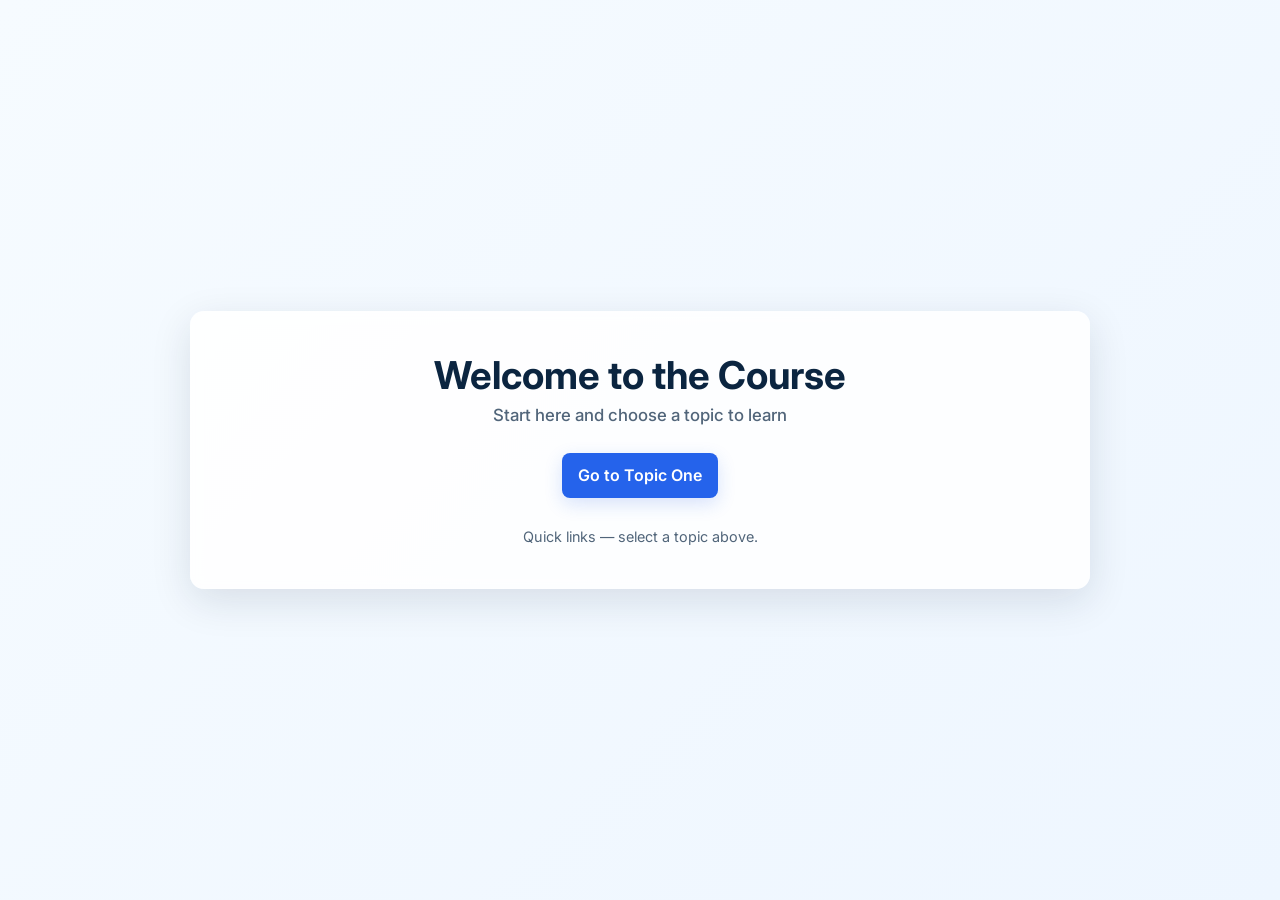
==== index.html @ 28895812 "added the general file structure and started writing topic one" ====
<!doctype html>
<html lang="en">
  <head>
    <meta charset="utf-8" />
    <meta name="viewport" content="width=device-width,initial-scale=1" />
    <title>Start Page</title>
    <link rel="stylesheet" href="styles.css" />
  </head>
  <body>
    <main class="page">
      <header class="hero">
        <h1 class="title">Welcome to the Course</h1>
        <h2 class="subtitle">Start here and choose a topic to learn</h2>
      </header>

      <section class="content" style="text-align:center;">
        <a class="btn" href="TopicOne.html">Go to Topic One</a>
      </section>

      <footer class="foot">Quick links — select a topic above.</footer>
    </main>
  </body>
</html>
---- styles.css ----
@import url('https://fonts.googleapis.com/css2?family=Inter:wght@300;400;600;700&display=swap');

:root{
  --bg-1:#f6fbff;
  --bg-2:#eef6ff;
  --card:#ffffff;
  --text:#0b2540;
  --muted:#51657a;
  --accent:#2563eb;
}

*{box-sizing:border-box}
html,body{height:100%}
body{
  margin:0;
  min-height:100vh;
  display:flex;
  align-items:center;
  justify-content:center;
  background: linear-gradient(135deg,var(--bg-1),var(--bg-2));
  font-family: 'Inter', system-ui, -apple-system, 'Segoe UI', Roboto, 'Helvetica Neue', Arial;
  color:var(--text);
}

.page{
  width:100%;
  max-width:900px;
  margin:32px;
  padding:44px;
  background:rgba(255,255,255,0.85);
  border-radius:14px;
  box-shadow:0 12px 40px rgba(13,30,54,0.12);
  text-align:center;
  backdrop-filter: blur(6px);
}

.title{
  margin:0;
  font-size:2.4rem;
  line-height:1.05;
  font-weight:700;
  color:var(--text);
}

.subtitle{
  margin:10px 0 0 0;
  font-size:1.05rem;
  font-weight:500;
  color:var(--muted);
}

.content{
  margin:28px auto 0 auto;
  max-width:720px;
  text-align:left;
  font-size:1rem;
  line-height:1.6;
  color:var(--text);
}
.content p{margin:0 0 1em 0}

.foot{
  margin-top:30px;
  font-size:0.9rem;
  color:var(--muted);
}

/* Buttons and nav */
.nav{display:flex;justify-content:flex-start;margin-bottom:12px}
.btn{
  display:inline-block;
  padding:10px 16px;
  background:var(--accent);
  color:#fff;
  border-radius:8px;
  text-decoration:none;
  font-weight:600;
  box-shadow:0 6px 18px rgba(37,99,235,0.18);
}
.btn:hover{transform:translateY(-2px);box-shadow:0 10px 30px rgba(37,99,235,0.22)}
.home-btn{background:transparent;color:var(--accent);box-shadow:none;padding:6px 10px;border-radius:6px}
.home-btn:hover{background:rgba(37,99,235,0.06)}

@media (max-width:520px){
  .page{padding:24px;margin:18px}
  .title{font-size:1.6rem}
}
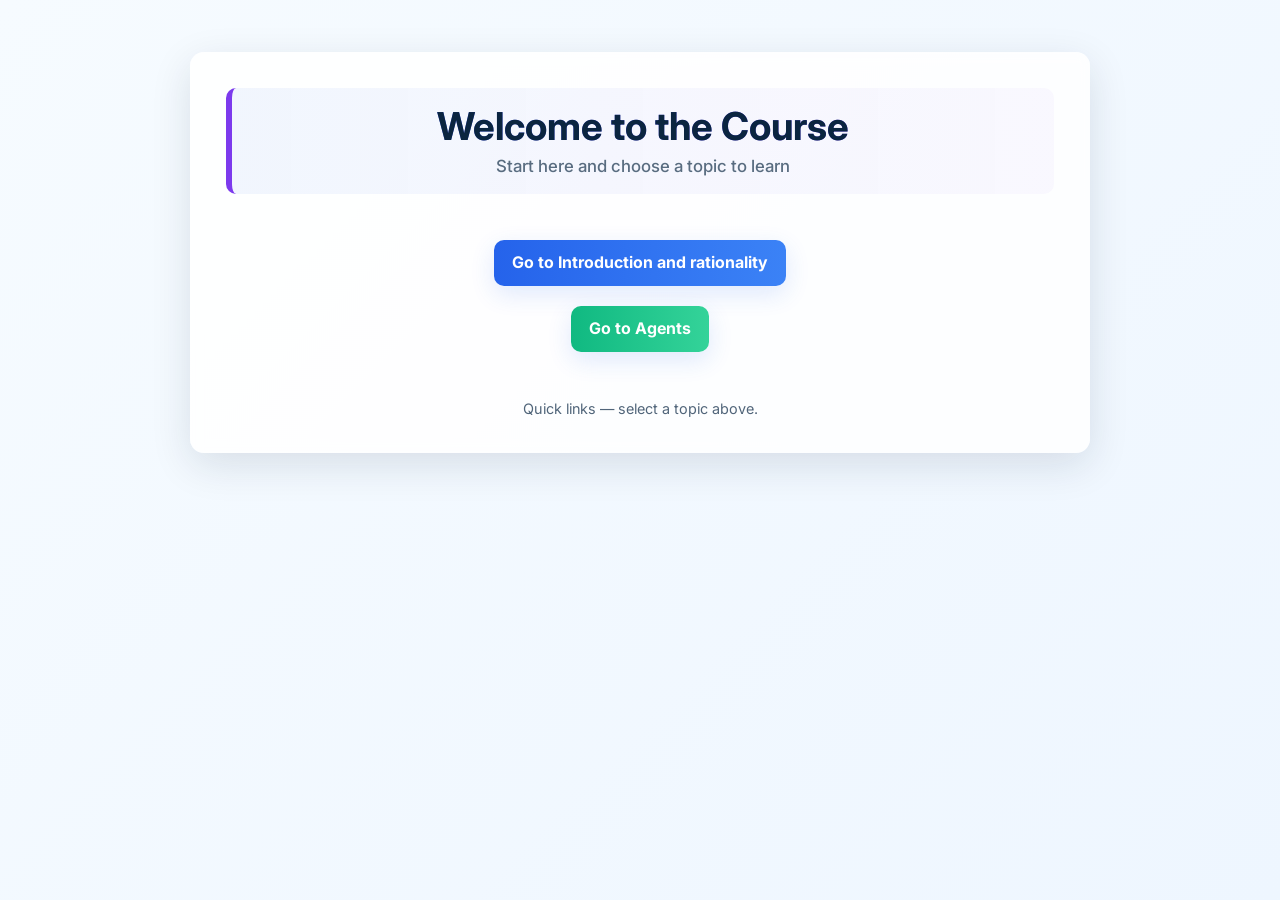
==== commit 80a4ae96: "finished topic agents -- also added some styling" ====
--- a/index.html
+++ b/index.html
@@ -13,8 +13,9 @@
         <h2 class="subtitle">Start here and choose a topic to learn</h2>
       </header>
 
-      <section class="content" style="text-align:center;">
-        <a class="btn" href="TopicOne.html">Go to Topic One</a>
+      <section class="content content--center">
+        <a class="btn primary" href="TopicOne.html">Go to Introduction and rationality</a><br>
+        <a class="btn secondary" href="TopicAgents.html">Go to Agents</a>
       </section>
 
       <footer class="foot">Quick links — select a topic above.</footer>
--- a/styles.css
+++ b/styles.css
@@ -7,6 +7,10 @@
   --text:#0b2540;
   --muted:#51657a;
   --accent:#2563eb;
+  --accent-1:#2563eb; /* blue */
+  --accent-2:#10b981; /* green */
+  --accent-3:#f59e0b; /* amber */
+  --accent-4:#7c3aed; /* purple */
 }
 
 *{box-sizing:border-box}
@@ -15,8 +19,9 @@
   margin:0;
   min-height:100vh;
   display:flex;
-  align-items:center;
+  align-items:flex-start; /* keep top visible for long pages */
   justify-content:center;
+  padding:36px 0; /* breathing room at top on short pages */
   background: linear-gradient(135deg,var(--bg-1),var(--bg-2));
   font-family: 'Inter', system-ui, -apple-system, 'Segoe UI', Roboto, 'Helvetica Neue', Arial;
   color:var(--text);
@@ -25,14 +30,33 @@
 .page{
   width:100%;
   max-width:900px;
-  margin:32px;
-  padding:44px;
+  margin:16px;
+  padding:36px;
   background:rgba(255,255,255,0.85);
   border-radius:14px;
   box-shadow:0 12px 40px rgba(13,30,54,0.12);
   text-align:center;
   backdrop-filter: blur(6px);
 }
+
+/* Hero styling: richer colors, left accent bar */
+.hero{
+  padding:18px 20px;
+  margin-bottom:18px;
+  border-radius:10px;
+  background: linear-gradient(90deg, rgba(37,99,235,0.06), rgba(124,58,237,0.03));
+  border-left:6px solid var(--accent-4);
+}
+.title{
+  background:linear-gradient(90deg,var(--accent-1),var(--accent-4));
+  -webkit-background-clip:text;
+  background-clip:text;
+  color:transparent;
+}
+.subtitle{color:var(--muted);opacity:0.95}
+
+.content h4, .content h3{color:var(--accent-4);margin:18px 0 8px 0}
+.content{background:transparent;padding:8px 6px}
 
 .title{
   margin:0;
@@ -57,6 +81,9 @@
   line-height:1.6;
   color:var(--text);
 }
+.content--center{text-align:center}
+.content--center .btn{margin:10px 12px}
+.content p{margin:0 0 1em 0}
 .content p{margin:0 0 1em 0}
 
 .foot{
@@ -69,15 +96,21 @@
 .nav{display:flex;justify-content:flex-start;margin-bottom:12px}
 .btn{
   display:inline-block;
-  padding:10px 16px;
-  background:var(--accent);
+  padding:10px 18px;
+  background:var(--accent-1);
   color:#fff;
-  border-radius:8px;
+  border-radius:10px;
   text-decoration:none;
-  font-weight:600;
-  box-shadow:0 6px 18px rgba(37,99,235,0.18);
+  font-weight:700;
+  transition:transform .18s ease, box-shadow .18s ease, opacity .18s ease;
+  box-shadow:0 8px 24px rgba(37,99,235,0.14);
 }
-.btn:hover{transform:translateY(-2px);box-shadow:0 10px 30px rgba(37,99,235,0.22)}
+.btn:hover{transform:translateY(-3px);box-shadow:0 14px 40px rgba(37,99,235,0.18)}
+.btn.primary{background:linear-gradient(90deg,var(--accent-1),#3b82f6)}
+.btn.secondary{background:linear-gradient(90deg,var(--accent-2),#34d399)}
+.btn.tertiary{background:linear-gradient(90deg,var(--accent-3),#f59e0b)}
+.btn.purple{background:linear-gradient(90deg,var(--accent-4),#8b5cf6)}
+.btn.ghost{background:transparent;color:var(--accent-1);box-shadow:none;padding:8px 12px;border-radius:8px;border:1px solid rgba(11,37,64,0.06)}
 .home-btn{background:transparent;color:var(--accent);box-shadow:none;padding:6px 10px;border-radius:6px}
 .home-btn:hover{background:rgba(37,99,235,0.06)}
 
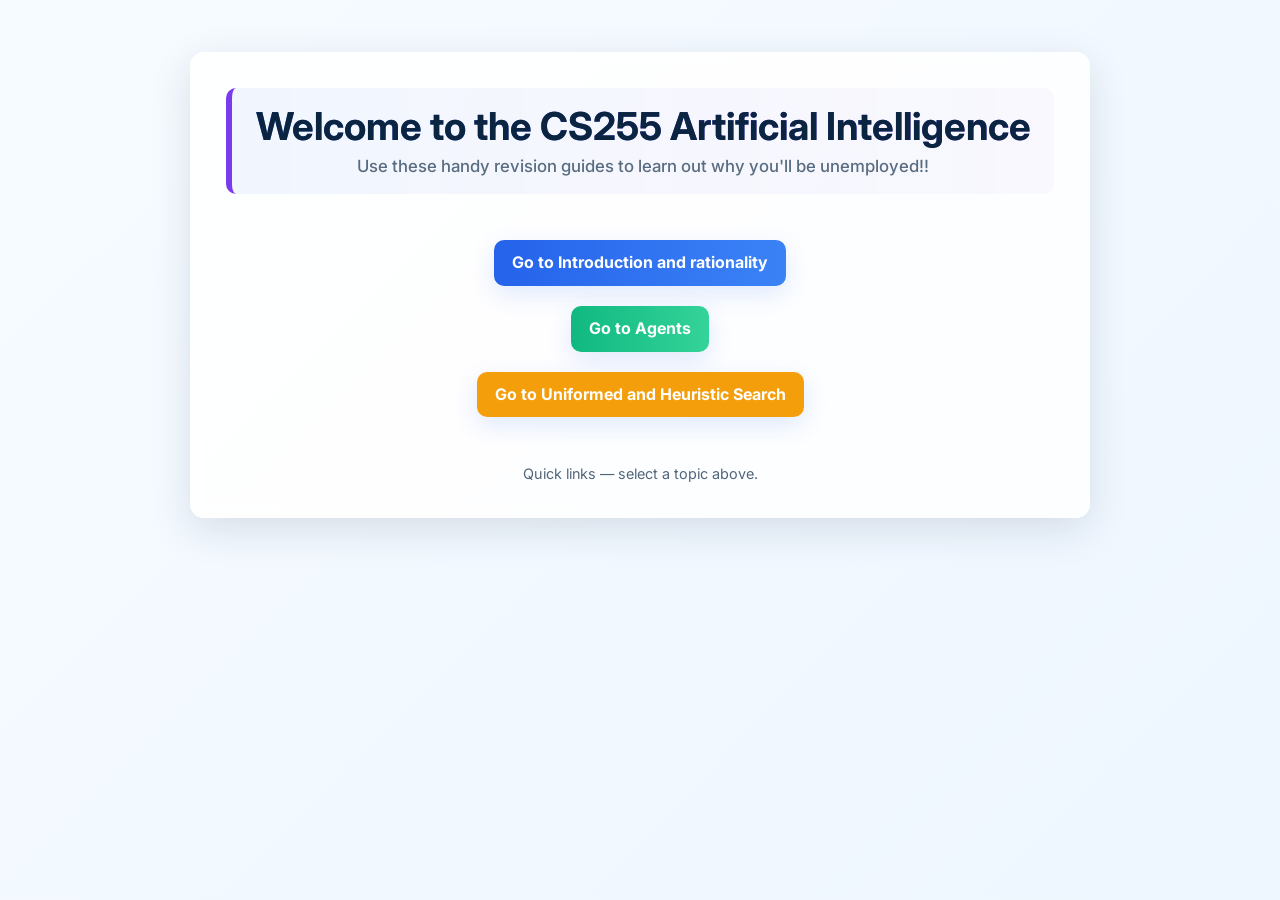
==== commit 5e023574: "added new topic" ====
--- a/index.html
+++ b/index.html
@@ -9,13 +9,14 @@
   <body>
     <main class="page">
       <header class="hero">
-        <h1 class="title">Welcome to the Course</h1>
-        <h2 class="subtitle">Start here and choose a topic to learn</h2>
+        <h1 class="title">Welcome to the CS255 Artificial Intelligence</h1>
+        <h2 class="subtitle">Use these handy revision guides to learn out why you'll be unemployed!! </h2>
       </header>
 
       <section class="content content--center">
         <a class="btn primary" href="TopicOne.html">Go to Introduction and rationality</a><br>
-        <a class="btn secondary" href="TopicAgents.html">Go to Agents</a>
+        <a class="btn secondary" href="TopicAgents.html">Go to Agents</a><br>
+        <a class="btn tertiary" href="TopicUniformedAndHeurSearch.html">Go to Uniformed and Heuristic Search</a><br>
       </section>
 
       <footer class="foot">Quick links — select a topic above.</footer>
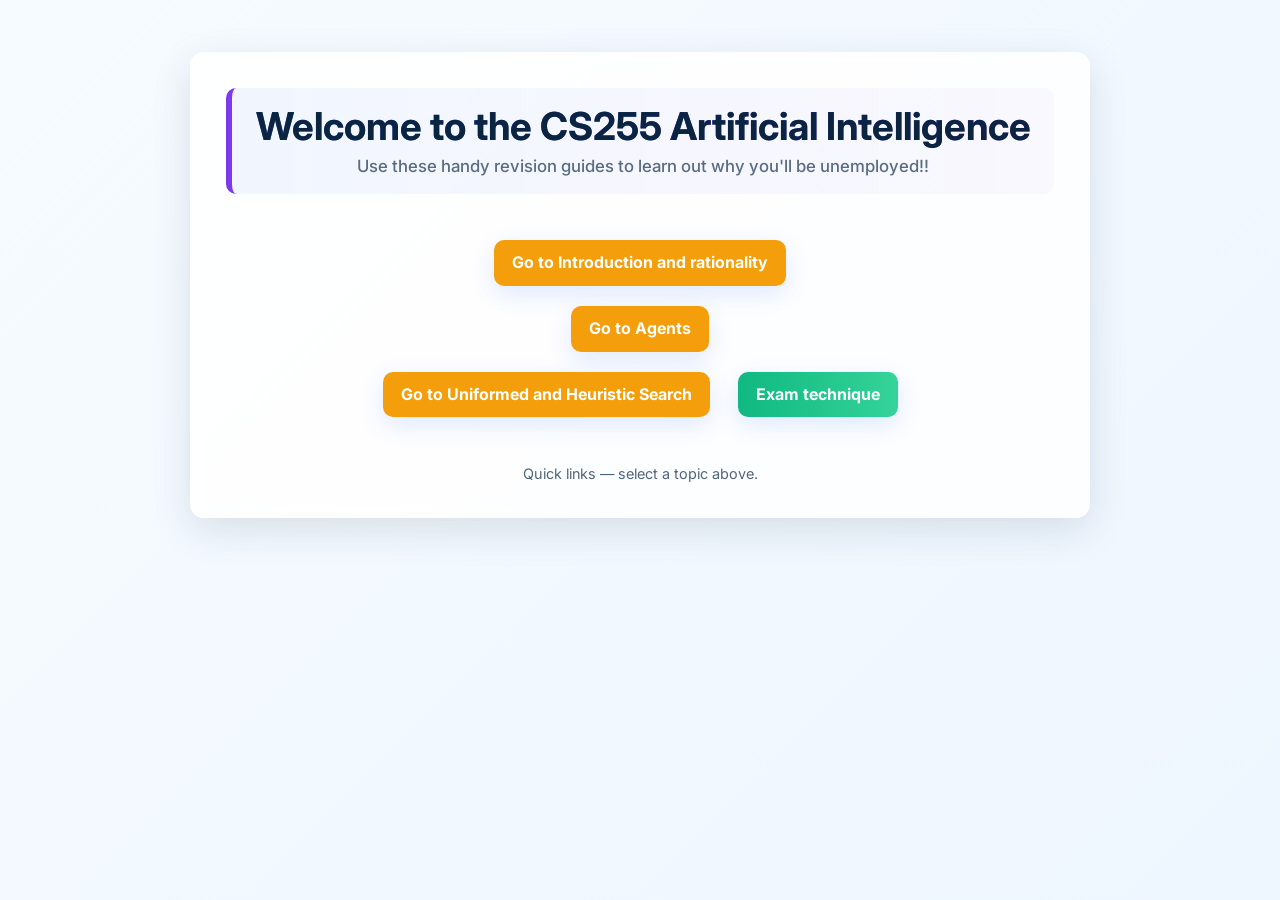
==== commit 3221d884: "added some exam tips for uninformed and heuristic search" ====
--- a/index.html
+++ b/index.html
@@ -14,9 +14,10 @@
       </header>
 
       <section class="content content--center">
-        <a class="btn primary" href="TopicOne.html">Go to Introduction and rationality</a><br>
-        <a class="btn secondary" href="TopicAgents.html">Go to Agents</a><br>
-        <a class="btn tertiary" href="TopicUniformedAndHeurSearch.html">Go to Uniformed and Heuristic Search</a><br>
+        <a class="btn tertiary" href="TopicOne.html">Go to Introduction and rationality</a><br>
+        <a class="btn tertiary" href="TopicAgents.html">Go to Agents</a><br>
+        <a class="btn tertiary" href="TopicUniformedAndHeurSearch.html">Go to Uniformed and Heuristic Search</a>
+        <a class="btn secondary" href="ExamsUAndH.html">Exam technique</a><br>
       </section>
 
       <footer class="foot">Quick links — select a topic above.</footer>
